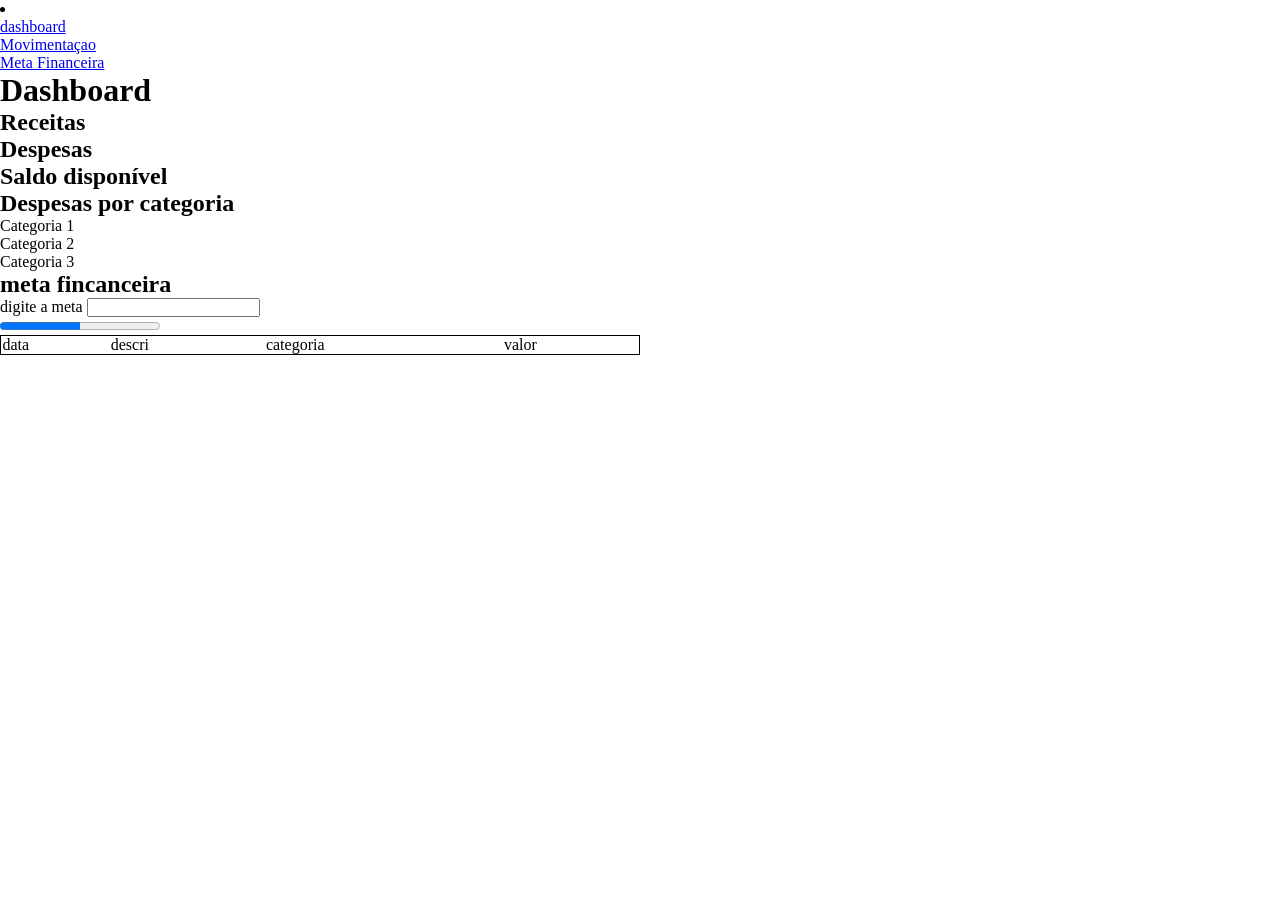
==== index.html @ 504036e8 "Co-authored-by: Ian Santos  <betaot@users.noreply.github.com>aa" ====
<!DOCTYPE html>
<html lang="pt-BR">
<head>
    <meta charset="UTF-8">
    <meta name="viewport" content="width=device-width, initial-scale=1.0">
    <link rel="stylesheet" href="style.css">
    <title>Dashbord financeiro</title>
</head>
<body>
    <header>
        <nav>
            <li class="nav-bar">
                <ul><a href="index.html">dashboard</a></ul>
                <ul><a href="pages/movimentacao.html">Movimentaçao</a></ul>
                <ul><a href="pages/meta.html">Meta Financeira</a></ul>
            </li>
        </nav>
    </header>

    <main>
        <h1>Dashboard</h1>
        <section>
            <h2>Receitas</h2>
            <p id="ganhos"></p>
            <h2>Despesas</h2>
            <p id="perdas"></p>
            <h2>Saldo disponível</h2>
        </section>

        <section class="grafico-dashboard">
            <article class="card-grafico">
                <h2>Despesas por categoria</h2>
                <div class="grafico-placeholder" role="img" aria-label="Gráfico de despesas por categoria"></div>
                <ul class="legenda-grafico">
                    <li>Categoria 1</li>
                    <li>Categoria 2</li>
                    <li>Categoria 3</li>
                </ul>
            </article>

        </section>

        <section>
        <h2>meta fincanceira</h2>
        <label id="meta">digite a meta</label>
        <input type="text" id="meta" name="meta">
        <p id="falta"></p>
        <progress value="50" max="100"><p id="porcentagem"></p></progress>
        </section>
        <table>
            <thead>
                <th>
                    <td>data</td>
                    <td>descri</td>
                    <td>categoria</td>
                    <td>valor</td>
                </th>
            </thead>
        </table>
    </main>
    <footer>

    </footer>
    <script href="script.js"></script>
</body>
</html>
---- style.css ----
* {
  margin: 0;
  padding: 0;

}
table {
  width: 50%;
  border:1px solid black;
  border-collapse:collapse;
}

main
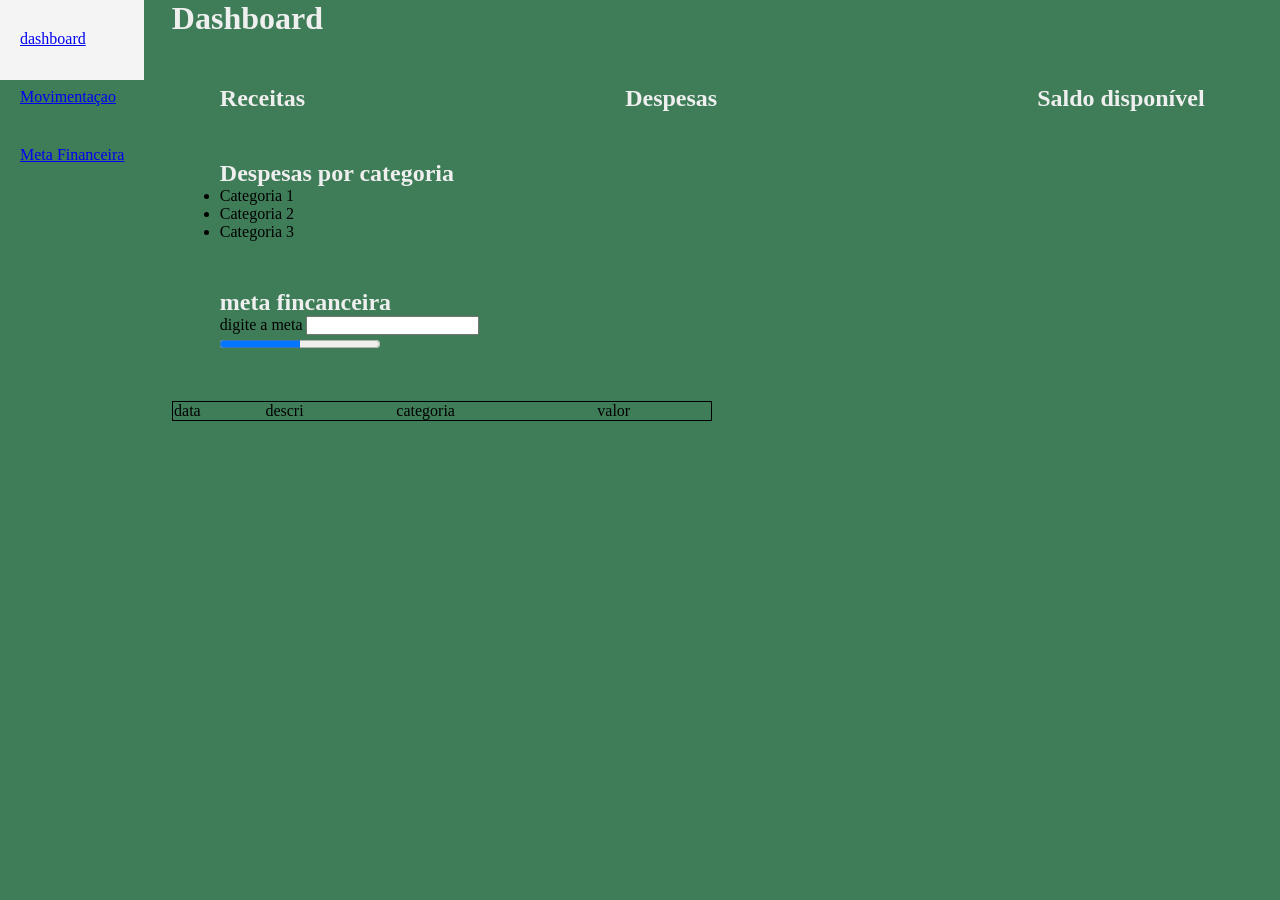
==== commit 49ee025c: "termino do html junto com css inicial" ====
--- a/index.html
+++ b/index.html
@@ -19,7 +19,7 @@
 
     <main>
         <h1>Dashboard</h1>
-        <section>
+        <section class="financeiro">
             <h2>Receitas</h2>
             <p id="ganhos"></p>
             <h2>Despesas</h2>
--- a/style.css
+++ b/style.css
@@ -1,7 +1,26 @@
 * {
   margin: 0;
   padding: 0;
-
+}
+header {
+  height: 80px;
+  background-color: #f4f4f4;
+}
+section{
+  margin:3rem
+}
+.nav-bar {
+  display: flex;
+  flex-direction: column;
+  align-items: flex-start;
+  gap: 40px;
+  max-width: 1200px;
+  margin: 0 auto;
+  padding: 30px 20px;
+}
+.financeiro{
+  display:flex;
+  gap:10rem;
 }
 table {
   width: 50%;
@@ -9,4 +28,12 @@
   border-collapse:collapse;
 }
 
-main+body {
+  background-color: #3F7D58;
+  display: flex;
+  justify-content: space-between;
+}
+
+h1, h2 {
+  color: #EFEFEF;
+}
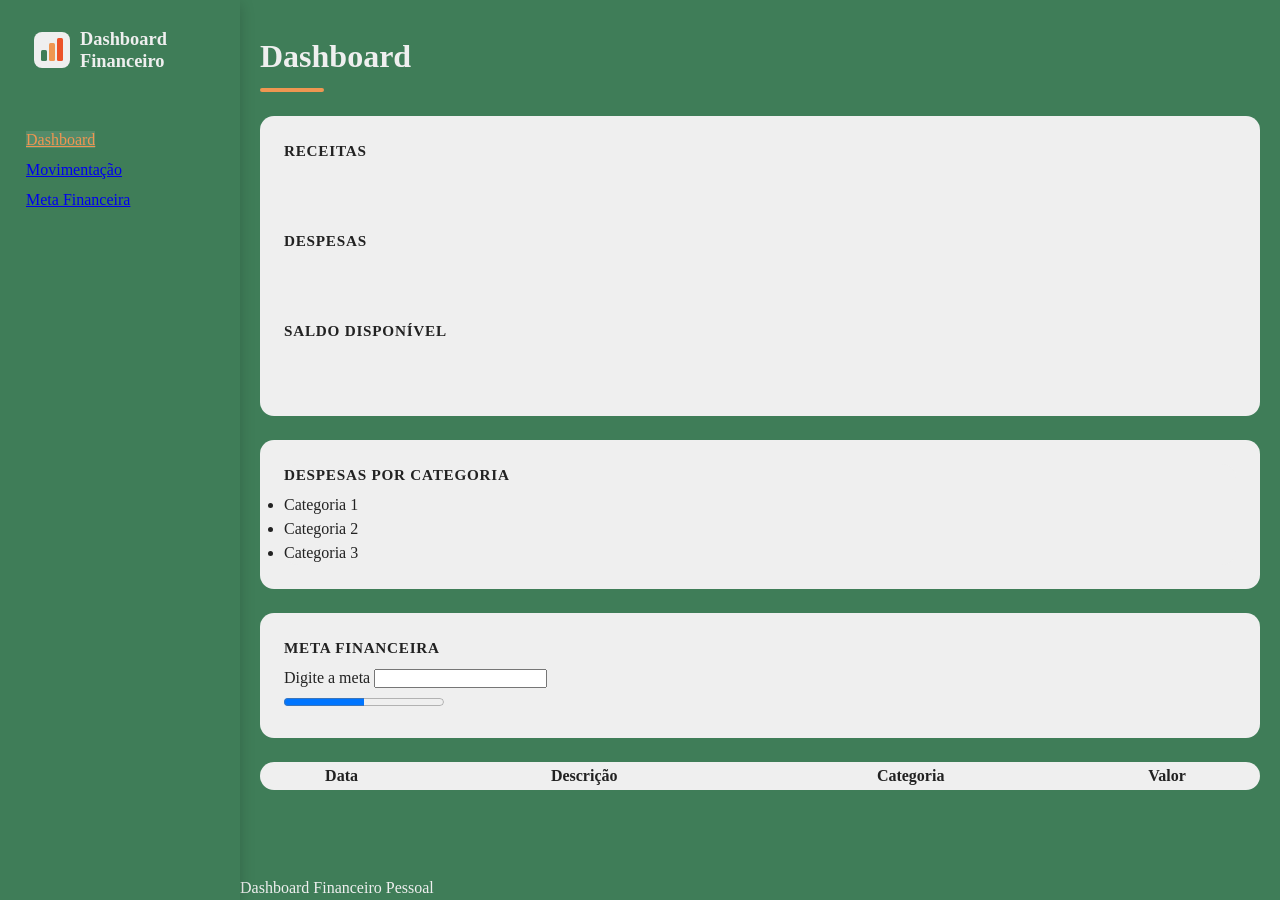
==== commit 826876c4: "CSS Inicial" ====
--- a/index.html
+++ b/index.html
@@ -4,27 +4,40 @@
     <meta charset="UTF-8">
     <meta name="viewport" content="width=device-width, initial-scale=1.0">
     <link rel="stylesheet" href="style.css">
-    <title>Dashbord financeiro</title>
+    <title>Dashboard financeiro</title>
 </head>
 <body>
-    <header>
+    <aside class="sidebar">
+        <a href="index.html" class="logo">
+            <svg viewBox="0 0 36 36" aria-hidden="true">
+                <rect width="36" height="36" rx="8" fill="#EFEFEF"/>
+                <rect x="7" y="18" width="6" height="11" rx="1.5" fill="#3F7D58"/>
+                <rect x="15" y="11" width="6" height="18" rx="1.5" fill="#EF9651"/>
+                <rect x="23" y="6" width="6" height="23" rx="1.5" fill="#EC5228"/>
+            </svg>
+            <span>Dashboard<br>Financeiro</span>
+        </a>
+
         <nav>
-            <li class="nav-bar">
-                <ul><a href="index.html">dashboard</a></ul>
-                <ul><a href="pages/movimentacao.html">Movimentaçao</a></ul>
-                <ul><a href="pages/meta.html">Meta Financeira</a></ul>
-            </li>
+            <ul class="nav-bar">
+                <li><a href="index.html" class="ativo">Dashboard</a></li>
+                <li><a href="pages/movimentacao.html">Movimentação</a></li>
+                <li><a href="pages/meta.html">Meta Financeira</a></li>
+            </ul>
         </nav>
-    </header>
+    </aside>
 
+    <div class="conteudo">
     <main>
         <h1>Dashboard</h1>
+
         <section class="financeiro">
             <h2>Receitas</h2>
             <p id="ganhos"></p>
             <h2>Despesas</h2>
             <p id="perdas"></p>
             <h2>Saldo disponível</h2>
+            <p id="saldo"></p>
         </section>
 
         <section class="grafico-dashboard">
@@ -37,30 +50,35 @@
                     <li>Categoria 3</li>
                 </ul>
             </article>
-
         </section>
 
         <section>
-        <h2>meta fincanceira</h2>
-        <label id="meta">digite a meta</label>
-        <input type="text" id="meta" name="meta">
-        <p id="falta"></p>
-        <progress value="50" max="100"><p id="porcentagem"></p></progress>
+            <h2>Meta financeira</h2>
+            <label for="meta">Digite a meta</label>
+            <input type="text" id="meta" name="meta">
+            <p id="falta"></p>
+            <progress value="50" max="100"></progress>
+            <p id="porcentagem"></p>
         </section>
+
         <table>
             <thead>
-                <th>
-                    <td>data</td>
-                    <td>descri</td>
-                    <td>categoria</td>
-                    <td>valor</td>
-                </th>
+                <tr>
+                    <th>Data</th>
+                    <th>Descrição</th>
+                    <th>Categoria</th>
+                    <th>Valor</th>
+                </tr>
             </thead>
+            <tbody id="lista-movimentacoes"></tbody>
         </table>
     </main>
+
     <footer>
+        <p>Dashboard Financeiro Pessoal</p>
+    </footer>
+    </div>
 
-    </footer>
-    <script href="script.js"></script>
+    <script src="script.js"></script>
 </body>
-</html>
+</html>
--- a/style.css
+++ b/style.css
@@ -1,39 +1,139 @@
 * {
   margin: 0;
   padding: 0;
+  box-sizing: border-box;
 }
-header {
-  height: 80px;
-  background-color: #f4f4f4;
+
+body {
+  margin: 0;
+  min-height: 100vh;
+  display: flex;
+  flex-direction: row;
+  background: #3F7D58;
+  color: #EFEFEF;
+  line-height: 1.5; /* espaçamento das linhas */
 }
-section{
-  margin:3rem
+
+.sidebar {
+  width: 240px;
+  flex-shrink: 0;
+  position: sticky;
+  top: 0;
+  display: flex;
+  flex-direction: column;
+  padding: 28px 26px;
+  box-shadow: 0 4px 14px rgba(0, 0, 0, 0.18);
 }
+
+.logo {
+  display: flex;
+  align-items: center;
+  gap: 10px;
+  padding: 0 8px;
+  color: #EFEFEF;
+  font-weight: 700;
+  font-size: 1.15rem;
+  line-height: 1.2;
+  text-decoration: none;
+}
+
+.logo svg {
+  width: 36px;
+  height: 36px;
+  flex-shrink: 0;
+}
+
+.sidebar nav {
+  margin-top: 56px;
+}
+
 .nav-bar {
   display: flex;
   flex-direction: column;
-  align-items: flex-start;
-  gap: 40px;
-  max-width: 1200px;
-  margin: 0 auto;
-  padding: 30px 20px;
-}
-.financeiro{
-  display:flex;
-  gap:10rem;
-}
-table {
-  width: 50%;
-  border:1px solid black;
-  border-collapse:collapse;
+  gap: 6px;
+  list-style: none;
 }
 
-body {
-  background-color: #3F7D58;
-  display: flex;
-  justify-content: space-between;
+.nav-bar a:hover, .nav-bar a:focus-visible {
+  background: rgba(239, 239, 239, 0.12);
+  color: #EF9651;
+  outline: none;
 }
 
-h1, h2 {
+.nav-bar a.ativo {
+  background: rgba(239, 239, 239, 0.12);
+  border-left-color: #EF9651;
+  color: #EF9651;
+}
+
+.conteudo {
+  flex: 1;
+  min-width: 0;
+  display: flex;
+  flex-direction: column;
+}
+
+main {
+  flex: 1;
+  width: 100%;
+  max-width: 1100px;
+  margin: 0 auto;
+  padding: 32px 20px 48px;
+  display: flex;
+  flex-direction: column;
+  gap: 24px;
+}
+
+main > h1 {
+  font-size: 2rem;
   color: #EFEFEF;
+}
+
+main > h1::after {
+  content: "";
+  display: block;
+  width: 64px;
+  height: 4px;
+  margin-top: 8px;
+  border-radius: 2px;
+  background: #EF9651;
+}
+
+main > section, .card-grafico, table {
+  background: #EFEFEF;
+  color: #222222;
+  border-radius: 14px;
+  box-shadow: rgba(239, 239, 239, 0.12);
+}
+
+main > section {
+  padding: 24px;
+}
+
+main h2 {
+  margin: 0 0 6px;
+  font-size: 0.95rem;
+  font-weight: 600;
+  text-transform: uppercase;
+  letter-spacing: 0.05em;
+  color: #222222;
+}
+
+.financeiro p {
+  margin: 0 0 18px;
+  font-size: 1.8rem;
+  font-weight: 700;
+  min-height: 1.5em;
+}
+
+.financeiro p:last-child {
+  margin-bottom: 0;
+}
+
+#ganhos {
+  color: #3F7D58;
+}
+
+#perdas {
+  color: #EC5228;
 }
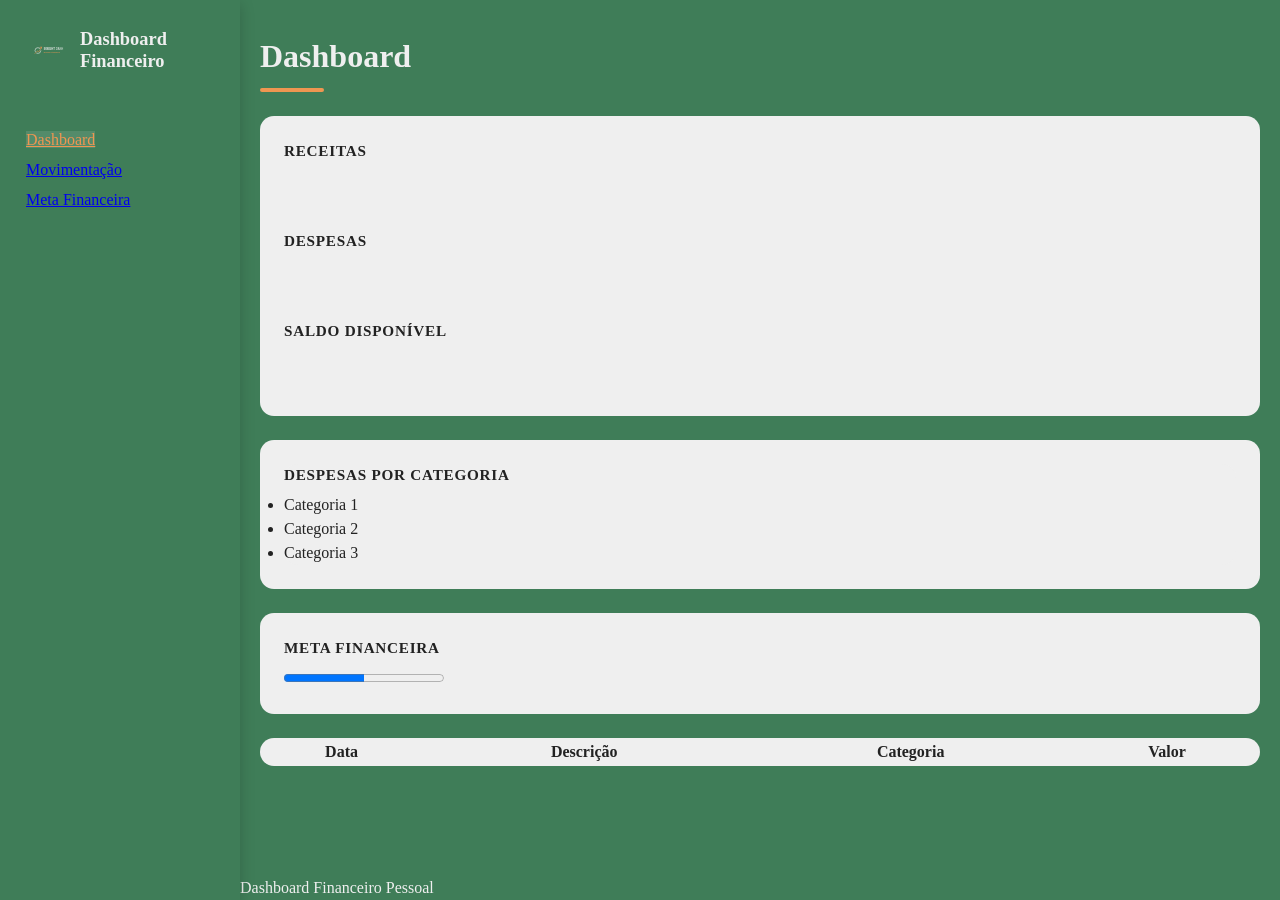
==== commit 8f5b4095: "Atualização páginas html" ====
--- a/index.html
+++ b/index.html
@@ -3,18 +3,14 @@
 <head>
     <meta charset="UTF-8">
     <meta name="viewport" content="width=device-width, initial-scale=1.0">
+    <link rel="icon" href="logo.svg" type="image/svg+xml">
     <link rel="stylesheet" href="style.css">
     <title>Dashboard financeiro</title>
 </head>
 <body>
     <aside class="sidebar">
         <a href="index.html" class="logo">
-            <svg viewBox="0 0 36 36" aria-hidden="true">
-                <rect width="36" height="36" rx="8" fill="#EFEFEF"/>
-                <rect x="7" y="18" width="6" height="11" rx="1.5" fill="#3F7D58"/>
-                <rect x="15" y="11" width="6" height="18" rx="1.5" fill="#EF9651"/>
-                <rect x="23" y="6" width="6" height="23" rx="1.5" fill="#EC5228"/>
-            </svg>
+            <img src="images/logo.svg" alt="" width="40" height="40">
             <span>Dashboard<br>Financeiro</span>
         </a>
 
@@ -28,55 +24,53 @@
     </aside>
 
     <div class="conteudo">
-    <main>
-        <h1>Dashboard</h1>
+        <main>
+            <h1>Dashboard</h1>
 
-        <section class="financeiro">
-            <h2>Receitas</h2>
-            <p id="ganhos"></p>
-            <h2>Despesas</h2>
-            <p id="perdas"></p>
-            <h2>Saldo disponível</h2>
-            <p id="saldo"></p>
-        </section>
+            <section class="financeiro">
+                <h2>Receitas</h2>
+                <p id="ganhos"></p>
+                <h2>Despesas</h2>
+                <p id="perdas"></p>
+                <h2>Saldo disponível</h2>
+                <p id="saldo"></p>
+            </section>
 
-        <section class="grafico-dashboard">
-            <article class="card-grafico">
-                <h2>Despesas por categoria</h2>
-                <div class="grafico-placeholder" role="img" aria-label="Gráfico de despesas por categoria"></div>
-                <ul class="legenda-grafico">
-                    <li>Categoria 1</li>
-                    <li>Categoria 2</li>
-                    <li>Categoria 3</li>
-                </ul>
-            </article>
-        </section>
+            <section class="grafico-dashboard">
+                <article class="card-grafico">
+                    <h2>Despesas por categoria</h2>
+                    <div class="grafico-placeholder" role="img" aria-label="Gráfico de despesas por categoria"></div>
+                    <ul class="legenda-grafico">
+                        <li>Categoria 1</li>
+                        <li>Categoria 2</li>
+                        <li>Categoria 3</li>
+                    </ul>
+                </article>
+            </section>
 
-        <section>
-            <h2>Meta financeira</h2>
-            <label for="meta">Digite a meta</label>
-            <input type="text" id="meta" name="meta">
-            <p id="falta"></p>
-            <progress value="50" max="100"></progress>
-            <p id="porcentagem"></p>
-        </section>
+            <section>
+                <h2>Meta financeira</h2>
+                <p id="falta"></p>
+                <progress value="50" max="100"></progress>
+                <p id="porcentagem"></p>
+            </section>
 
-        <table>
-            <thead>
-                <tr>
-                    <th>Data</th>
-                    <th>Descrição</th>
-                    <th>Categoria</th>
-                    <th>Valor</th>
-                </tr>
-            </thead>
-            <tbody id="lista-movimentacoes"></tbody>
-        </table>
-    </main>
+            <table>
+                <thead>
+                    <tr>
+                        <th>Data</th>
+                        <th>Descrição</th>
+                        <th>Categoria</th>
+                        <th>Valor</th>
+                    </tr>
+                </thead>
+                <tbody id="lista-movimentacoes"></tbody>
+            </table>
+        </main>
 
-    <footer>
-        <p>Dashboard Financeiro Pessoal</p>
-    </footer>
+        <footer>
+            <p>Dashboard Financeiro Pessoal</p>
+        </footer>
     </div>
 
     <script src="script.js"></script>
--- a/style.css
+++ b/style.css
@@ -37,7 +37,7 @@
   text-decoration: none;
 }
 
-.logo svg {
+.logo img {
   width: 36px;
   height: 36px;
   flex-shrink: 0;
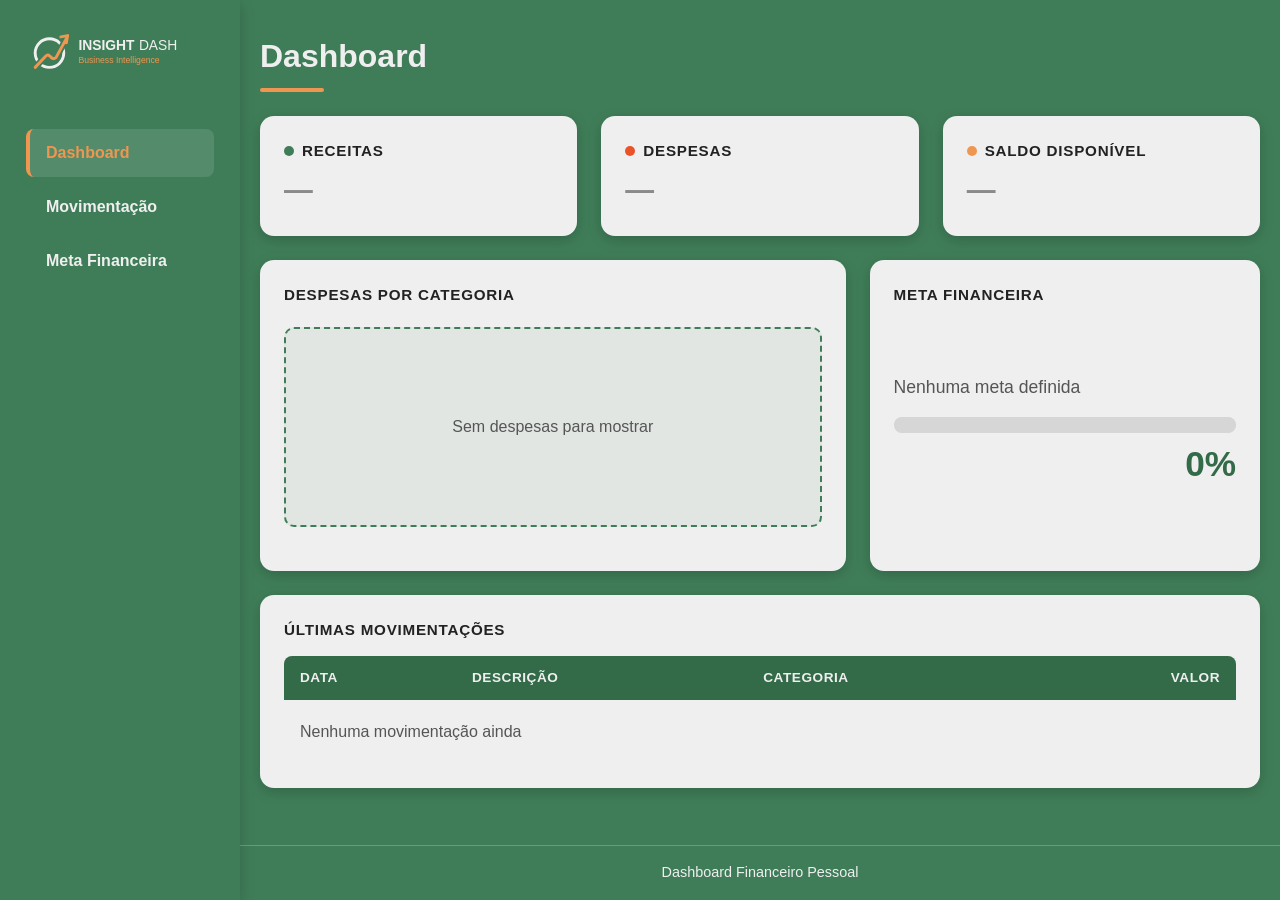
==== commit 3a9dfabb: "Atualizado todos os HTMl juntamento com o CSS semi-finalizado" ====
--- a/index.html
+++ b/index.html
@@ -3,15 +3,14 @@
 <head>
     <meta charset="UTF-8">
     <meta name="viewport" content="width=device-width, initial-scale=1.0">
-    <link rel="icon" href="logo.svg" type="image/svg+xml">
+    <link rel="icon" href="images/logo-icon.svg" type="image/logo-icon">
     <link rel="stylesheet" href="style.css">
     <title>Dashboard financeiro</title>
 </head>
 <body>
     <aside class="sidebar">
         <a href="index.html" class="logo">
-            <img src="images/logo.svg" alt="" width="40" height="40">
-            <span>Dashboard<br>Financeiro</span>
+            <img src="images/logo.svg" alt="Insight Dash - Business Intelligence" width="208" height="52">
         </a>
 
         <nav>
@@ -27,45 +26,52 @@
         <main>
             <h1>Dashboard</h1>
 
-            <section class="financeiro">
-                <h2>Receitas</h2>
-                <p id="ganhos"></p>
-                <h2>Despesas</h2>
-                <p id="perdas"></p>
-                <h2>Saldo disponível</h2>
-                <p id="saldo"></p>
+            <div class="resumo">
+                <article class="card-resumo receita">
+                    <h2>Receitas</h2>
+                    <p id="ganhos"></p>
+                </article>
+                <article class="card-resumo despesa">
+                    <h2>Despesas</h2>
+                    <p id="perdas"></p>
+                </article>
+                <article class="card-resumo saldo">
+                    <h2>Saldo disponível</h2>
+                    <p id="saldo"></p>
+                </article>
+            </div>
+
+            <div class="painel">
+                <section class="card-grafico">
+                    <h2>Despesas por categoria</h2>
+                    <div id="grafico" class="grafico" role="img" aria-label="Gráfico de despesas por categoria"></div>
+                    <ul id="legenda-grafico" class="legenda-grafico"></ul>
+                </section>
+
+                <section class="card-meta">
+                    <h2>Meta financeira</h2>
+                    <p id="falta"></p>
+                    <progress id="progresso" value="0" max="100"></progress>
+                    <p id="porcentagem"></p>
+                </section>
+            </div>
+
+            <section class="card-tabela">
+                <h2>Últimas movimentações</h2>
+                <div class="tabela-rolagem">
+                    <table>
+                        <thead>
+                            <tr>
+                                <th>Data</th>
+                                <th>Descrição</th>
+                                <th>Categoria</th>
+                                <th class="col-valor">Valor</th>
+                            </tr>
+                        </thead>
+                        <tbody id="lista-movimentacoes"></tbody>
+                    </table>
+                </div>
             </section>
-
-            <section class="grafico-dashboard">
-                <article class="card-grafico">
-                    <h2>Despesas por categoria</h2>
-                    <div class="grafico-placeholder" role="img" aria-label="Gráfico de despesas por categoria"></div>
-                    <ul class="legenda-grafico">
-                        <li>Categoria 1</li>
-                        <li>Categoria 2</li>
-                        <li>Categoria 3</li>
-                    </ul>
-                </article>
-            </section>
-
-            <section>
-                <h2>Meta financeira</h2>
-                <p id="falta"></p>
-                <progress value="50" max="100"></progress>
-                <p id="porcentagem"></p>
-            </section>
-
-            <table>
-                <thead>
-                    <tr>
-                        <th>Data</th>
-                        <th>Descrição</th>
-                        <th>Categoria</th>
-                        <th>Valor</th>
-                    </tr>
-                </thead>
-                <tbody id="lista-movimentacoes"></tbody>
-            </table>
         </main>
 
         <footer>
--- a/style.css
+++ b/style.css
@@ -11,14 +11,19 @@
   flex-direction: row;
   background: #3F7D58;
   color: #EFEFEF;
+  font-family: "Segoe UI", Roboto, Arial, sans-serif;
   line-height: 1.5; /* espaçamento das linhas */
 }
 
+/* ---------- Barra lateral ---------- */
 .sidebar {
   width: 240px;
   flex-shrink: 0;
   position: sticky;
   top: 0;
+  align-self: flex-start;
+  height: 100vh;
+  overflow-y: auto;
   display: flex;
   flex-direction: column;
   padding: 28px 26px;
@@ -26,21 +31,15 @@
 }
 
 .logo {
-  display: flex;
-  align-items: center;
-  gap: 10px;
-  padding: 0 8px;
-  color: #EFEFEF;
-  font-weight: 700;
-  font-size: 1.15rem;
-  line-height: 1.2;
-  text-decoration: none;
+  display: block;
+  padding: 0 4px;
 }
 
 .logo img {
-  width: 36px;
-  height: 36px;
-  flex-shrink: 0;
+  display: block;
+  width: 100%;
+  max-width: 200px;
+  height: auto;
 }
 
 .sidebar nav {
@@ -52,6 +51,17 @@
   flex-direction: column;
   gap: 6px;
   list-style: none;
+}
+
+.nav-bar a {
+  display: block;
+  padding: 12px 16px;
+  color: #EFEFEF;
+  text-decoration: none;
+  font-weight: 600;
+  border-left: 4px solid transparent;
+  border-radius: 8px;
+  transition: background 0.2s, color 0.2s;
 }
 
 .nav-bar a:hover, .nav-bar a:focus-visible {
@@ -66,6 +76,7 @@
   color: #EF9651;
 }
 
+/* ---------- Conteúdo ---------- */
 .conteudo {
   flex: 1;
   min-width: 0;
@@ -99,14 +110,15 @@
   background: #EF9651;
 }
 
-main > section, .card-grafico, table {
+/* ---------- Cards ---------- */
+main > section, .card-resumo, .card-grafico, .card-meta, .duplo > aside, table {
   background: #EFEFEF;
   color: #222222;
   border-radius: 14px;
-  box-shadow: rgba(239, 239, 239, 0.12);
-}
-
-main > section {
+  box-shadow: 0 4px 14px rgba(0, 0, 0, 0.18);
+}
+
+main > section, .card-resumo, .card-grafico, .card-meta, .duplo > aside {
   padding: 24px;
 }
 
@@ -119,21 +131,505 @@
   color: #222222;
 }
 
-.financeiro p {
-  margin: 0 0 18px;
-  font-size: 1.8rem;
+/* ---------- Resumo: receitas / despesas / saldo ---------- */
+.resumo {
+  display: grid;
+  grid-template-columns: repeat(3, 1fr);
+  gap: 24px;
+}
+
+/* bolinha colorida antes do título de cada card */
+.card-resumo h2::before {
+  content: "";
+  display: inline-block;
+  width: 10px;
+  height: 10px;
+  margin-right: 8px;
+  border-radius: 50%;
+  background: #3F7D58;
+}
+
+.card-resumo.despesa h2::before {
+  background: #EC5228;
+}
+
+.card-resumo.saldo h2::before {
+  background: #EF9651;
+}
+
+.card-resumo p {
+  font-size: clamp(1.4rem, 1rem + 1vw, 1.8rem);
+  font-weight: 700;
+  min-height: 1.5em; 
+  overflow-wrap: anywhere;
+}
+
+
+.card-resumo p:empty::before {
+  content: "—";
+  color: #8a8a8a;
+}
+
+#ganhos {
+  color: #3F7D58;
+}
+
+#perdas {
+  color: #EC5228;
+}
+
+#saldo.positivo {
+  color: #3F7D58;
+}
+
+#saldo.negativo {
+  color: #EC5228;
+}
+
+/* ---------- Gráfico + meta lado a lado ---------- */
+.painel {
+  display: grid;
+  grid-template-columns: 3fr 2fr;
+  gap: 24px;
+}
+
+.painel > section {
+  min-width: 0;
+}
+
+/* ---------- Gráfico de despesas por categoria ---------- */
+.grafico {
+  display: flex;
+  justify-content: center;
+  margin: 20px 0;
+}
+
+.rosca {
+  position: relative;
+  width: 200px;
+  height: 200px;
+  border-radius: 50%;
+  background: #d6d6d6;
+}
+
+/* furo no meio da rosca */
+.rosca::after {
+  content: "";
+  position: absolute;
+  inset: 24%;
+  border-radius: 50%;
+  background: #EFEFEF;
+}
+
+/* sem dados ainda */
+.grafico:empty {
+  align-items: center;
+  min-height: 200px;
+  border: 2px dashed #3F7D58;
+  border-radius: 10px;
+  background: rgba(63, 125, 88, 0.08);
+  color: #555555;
+}
+
+.grafico:empty::before {
+  content: "Sem despesas para mostrar";
+}
+
+.legenda-grafico {
+  display: flex;
+  flex-wrap: wrap;
+  justify-content: center;
+  gap: 8px 20px;
+  list-style: none;
+  font-size: 0.9rem;
+}
+
+.legenda-grafico li {
+  display: flex;
+  align-items: center;
+  gap: 8px;
+}
+
+.legenda-grafico li::before {
+  content: "";
+  flex-shrink: 0;
+  width: 12px;
+  height: 12px;
+  border-radius: 50%;
+  background: var(--cor, #3F7D58);
+}
+
+.legenda-grafico li:nth-child(6n+1) { --cor: #3F7D58; }
+.legenda-grafico li:nth-child(6n+2) { --cor: #EF9651; }
+.legenda-grafico li:nth-child(6n+3) { --cor: #EC5228; }
+.legenda-grafico li:nth-child(6n+4) { --cor: #25503A; }
+.legenda-grafico li:nth-child(6n+5) { --cor: #7FB08F; }
+.legenda-grafico li:nth-child(6n+6) { --cor: #F5C08F; }
+
+/* ---------- Meta financeira ---------- */
+.card-meta {
+  display: flex;
+  flex-direction: column;
+}
+
+.card-meta #falta {
+  margin: auto 0 16px;
+  font-size: 1.1rem;
+  font-weight: 600;
+}
+
+.card-meta #falta:empty::before {
+  content: "Nenhuma meta definida";
+  font-weight: 400;
+  color: #555555;
+}
+
+.card-meta #porcentagem, .meta #porcentagem {
+  margin: 10px 0 auto;
+  font-size: 2.2rem;
+  line-height: 1.2;
+  font-weight: 700;
+  text-align: right;
+  color: #336B49;
+}
+
+.card-meta #porcentagem:empty::before, .meta #porcentagem:empty::before {
+  content: "0%";
+}
+
+progress {
+  display: block;
+  width: 100%;
+  height: 16px;
+  border: none;
+  border-radius: 8px;
+  overflow: hidden;
+  -webkit-appearance: none;
+  appearance: none;
+  background: #d6d6d6;
+}
+
+progress::-webkit-progress-bar {
+  background: #d6d6d6;
+  border-radius: 8px;
+}
+
+progress::-webkit-progress-value {
+  background: #EF9651;
+  border-radius: 8px;
+  transition: width 0.4s;
+}
+
+progress::-moz-progress-bar {
+  background: #EF9651;
+  border-radius: 8px;
+}
+
+progress.completa::-webkit-progress-value {
+  background: #3F7D58;
+}
+
+progress.completa::-moz-progress-bar {
+  background: #3F7D58;
+}
+
+/* ---------- Tabela de movimentações ---------- */
+.card-tabela h2 {
+  margin-bottom: 14px;
+}
+
+.tabela-rolagem {
+  overflow-x: auto;
+  border-radius: 8px;
+}
+
+.card-tabela table {
+  background: none;
+  box-shadow: none;
+  border-radius: 0;
+}
+
+table {
+  width: 100%;
+  border-collapse: collapse;
+}
+
+thead {
+  background: #336B49;
+  color: #EFEFEF;
+}
+
+th, td {
+  padding: 12px 16px;
+  text-align: left;
+}
+
+th {
+  font-size: 0.85rem;
+  text-transform: uppercase;
+  letter-spacing: 0.04em;
+  white-space: nowrap;
+}
+
+tbody tr:nth-child(even) {
+  background: rgba(63, 125, 88, 0.08);
+}
+
+tbody tr:hover {
+  background: rgba(239, 150, 81, 0.2);
+}
+
+.col-valor {
+  text-align: right;
+  white-space: nowrap;
+  font-weight: 600;
+}
+
+td.receita {
+  color: #2F6B47;
+}
+
+td.despesa {
+  color: #C13F1B;
+}
+
+.tabela-rolagem:has(tbody:empty)::after {
+  content: "Nenhuma movimentação ainda";
+  display: block;
+  padding: 20px 16px;
+  color: #555555;
+}
+
+/* ---------- Página Meta financeira ---------- */
+main > h2 {
+  margin: -8px 0 -12px;
+  font-size: 1.3rem;
+  text-transform: none;
+  letter-spacing: 0;
+  color: #EFEFEF;
+}
+
+main > p {
+  color: #EFEFEF;
+}
+
+/* três blocos: valor guardado, valor-alvo, falta guardar */
+.valores {
+  display: grid;
+  grid-template-columns: repeat(auto-fit, minmax(180px, 1fr));
+  gap: 16px;
+  margin: 20px 0 24px;
+}
+
+.valores > div {
+  padding: 16px;
+  border-radius: 10px;
+  background: rgba(63, 125, 88, 0.08);
+}
+
+.valores p:first-child {
+  font-size: 0.9rem;
+  color: #555555;
+}
+
+.valor {
+  font-size: 1.6rem;
   font-weight: 700;
   min-height: 1.5em;
-}
-
-.financeiro p:last-child {
-  margin-bottom: 0;
-}
-
-#ganhos {
+  overflow-wrap: anywhere;
+}
+
+.valor:empty::before {
+  content: "—";
+  color: #8a8a8a;
+}
+
+#guardado {
   color: #3F7D58;
 }
 
-#perdas {
-  color: #EC5228;
+/* botões */
+.acoes {
+  display: flex;
+  flex-wrap: wrap;
+  gap: 12px;
+  margin-top: 24px;
+}
+
+button {
+  padding: 10px 20px;
+  border: 2px solid transparent;
+  border-radius: 8px;
+  font: inherit;
+  font-weight: 600;
+  cursor: pointer;
+  transition: background 0.2s, color 0.2s, border-color 0.2s;
+}
+
+button:focus-visible {
+  outline: 3px solid #EF9651;
+  outline-offset: 2px;
+}
+
+.btn-primario {
+  background: #336B49;
+  color: #FFFFFF;
+}
+
+.btn-primario:hover {
+  background: #EF9651;
+  color: #222222;
+}
+
+.btn-secundario {
+  background: transparent;
+  border-color: #336B49;
+  color: #336B49;
+}
+
+.btn-secundario:hover {
+  background: #336B49;
+  color: #FFFFFF;
+}
+
+.btn-perigo {
+  background: transparent;
+  border-color: #C13F1B;
+  color: #C13F1B;
+}
+
+.btn-perigo:hover {
+  background: #C13F1B;
+  color: #FFFFFF;
+}
+
+/* histórico de depósitos + planejamento lado a lado */
+.duplo {
+  display: grid;
+  grid-template-columns: 1fr 1fr;
+  gap: 24px;
+}
+
+.duplo > aside {
+  min-width: 0;
+}
+
+.duplo h2 {
+  margin-bottom: 12px;
+}
+
+.lista {
+  list-style: none;
+}
+
+.lista li {
+  display: flex;
+  justify-content: space-between;
+  gap: 12px;
+  padding: 10px 0;
+  border-bottom: 1px solid #d6d6d6;
+}
+
+.lista li:last-child {
+  border-bottom: none;
+}
+
+.lista:empty::before {
+  content: "Nenhum depósito ainda";
+  color: #555555;
+}
+
+#planejamento:empty::before {
+  content: "Defina uma meta para ver o seu planejamento";
+  color: #555555;
+}
+
+/* ---------- Rodapé ---------- */
+footer {
+  padding: 16px 20px;
+  text-align: center;
+  font-size: 0.9rem;
+  border-top: 1px solid rgba(239, 239, 239, 0.25);
+}
+
+/* ---------- Responsivo ---------- */
+@media (max-width: 1100px) {
+  .resumo {
+    grid-template-columns: repeat(2, 1fr);
+  }
+
+  .card-resumo.saldo {
+    grid-column: 1 / -1;
+  }
+}
+
+@media (max-width: 1000px) {
+  .painel, .duplo {
+    grid-template-columns: 1fr;
+  }
+}
+
+@media (max-width: 768px) {
+  body {
+    flex-direction: column;
+  }
+
+  .sidebar {
+    width: 100%;
+    height: auto;
+    position: static;
+    align-self: auto;
+    flex-direction: row;
+    flex-wrap: wrap;
+    align-items: center;
+    gap: 12px 24px;
+    padding: 16px 20px;
+  }
+
+  .logo img {
+    max-width: 160px;
+  }
+
+  .sidebar nav {
+    margin-top: 0;
+  }
+
+  .nav-bar {
+    flex-direction: row;
+    flex-wrap: wrap;
+    gap: 4px;
+  }
+
+  .nav-bar a {
+    padding: 8px 10px;
+    font-size: 0.9rem;
+    border-left: none;
+  }
+}
+
+@media (max-width: 600px) {
+  main {
+    padding: 24px 16px 40px;
+  }
+
+  main > h1 {
+    font-size: 1.6rem;
+  }
+
+  .resumo {
+    grid-template-columns: 1fr;
+  }
+
+  main > section, .card-resumo, .card-grafico, .card-meta, .duplo > aside {
+    padding: 18px;
+  }
+
+  th, td {
+    padding: 10px 6px;
+    font-size: 0.8rem;
+  }
+
+  td:first-child {
+    white-space: nowrap;
+  }
 }
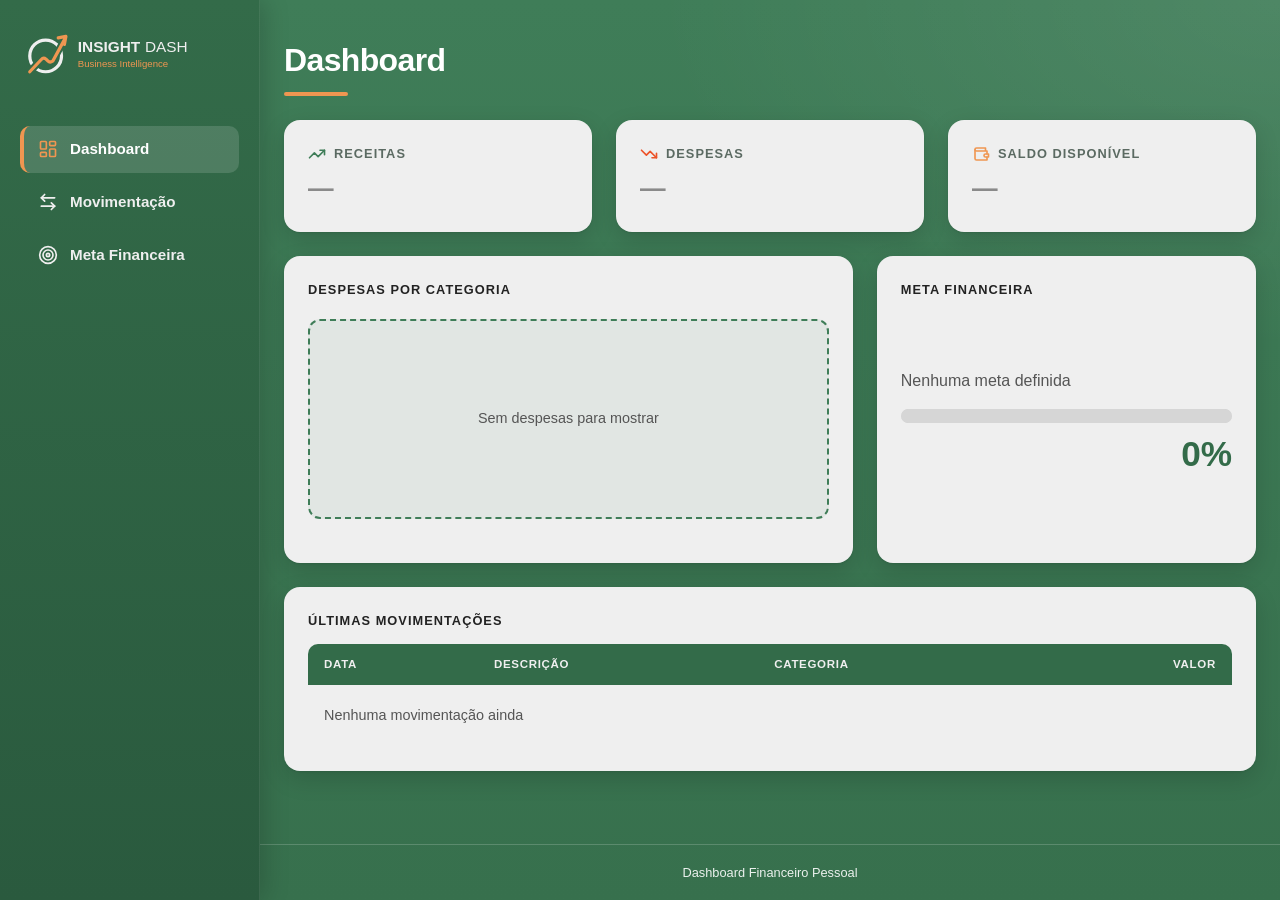
==== commit 8208c26a: "feat botao nova meta junto a  seu dialog e o dialog incompleto dos outros botoes" ====
--- a/index.html
+++ b/index.html
@@ -25,7 +25,7 @@
     <div class="conteudo">
         <main>
             <h1>Dashboard</h1>
-
+            
             <div class="resumo">
                 <article class="card-resumo receita">
                     <h2>Receitas</h2>
--- a/style.css
+++ b/style.css
@@ -1,3 +1,14 @@
+/* ícones do menu, dos cards e do botão (ficam na cor do texto onde são usados) */
+:root {
+  --ic-painel: url("data:image/svg+xml,<svg xmlns='http://www.w3.org/2000/svg' viewBox='0 0 24 24' fill='none' stroke='black' stroke-width='2' stroke-linecap='round' stroke-linejoin='round'><rect x='3' y='3' width='7' height='9' rx='1'/><rect x='14' y='3' width='7' height='5' rx='1'/><rect x='14' y='12' width='7' height='9' rx='1'/><rect x='3' y='16' width='7' height='5' rx='1'/></svg>");
+  --ic-troca: url("data:image/svg+xml,<svg xmlns='http://www.w3.org/2000/svg' viewBox='0 0 24 24' fill='none' stroke='black' stroke-width='2' stroke-linecap='round' stroke-linejoin='round'><path d='M8 3 4 7l4 4'/><path d='M4 7h16'/><path d='m16 21 4-4-4-4'/><path d='M20 17H4'/></svg>");
+  --ic-alvo: url("data:image/svg+xml,<svg xmlns='http://www.w3.org/2000/svg' viewBox='0 0 24 24' fill='none' stroke='black' stroke-width='2' stroke-linecap='round' stroke-linejoin='round'><circle cx='12' cy='12' r='10'/><circle cx='12' cy='12' r='6'/><circle cx='12' cy='12' r='2'/></svg>");
+  --ic-subida: url("data:image/svg+xml,<svg xmlns='http://www.w3.org/2000/svg' viewBox='0 0 24 24' fill='none' stroke='black' stroke-width='2.2' stroke-linecap='round' stroke-linejoin='round'><polyline points='22 7 13.5 15.5 8.5 10.5 2 17'/><polyline points='16 7 22 7 22 13'/></svg>");
+  --ic-descida: url("data:image/svg+xml,<svg xmlns='http://www.w3.org/2000/svg' viewBox='0 0 24 24' fill='none' stroke='black' stroke-width='2.2' stroke-linecap='round' stroke-linejoin='round'><polyline points='22 17 13.5 8.5 8.5 13.5 2 7'/><polyline points='16 17 22 17 22 11'/></svg>");
+  --ic-carteira: url("data:image/svg+xml,<svg xmlns='http://www.w3.org/2000/svg' viewBox='0 0 24 24' fill='none' stroke='black' stroke-width='2.2' stroke-linecap='round' stroke-linejoin='round'><path d='M20 12V8H6a2 2 0 0 1-2-2c0-1.1.9-2 2-2h12v4'/><path d='M4 6v12c0 1.1.9 2 2 2h14v-4'/><path d='M18 12a2 2 0 0 0-2 2c0 1.1.9 2 2 2h4v-4h-4z'/></svg>");
+  --ic-mais: url("data:image/svg+xml,<svg xmlns='http://www.w3.org/2000/svg' viewBox='0 0 24 24' fill='none' stroke='black' stroke-width='3' stroke-linecap='round'><path d='M12 5v14M5 12h14'/></svg>");
+}
+
 * {
   margin: 0;
   padding: 0;
@@ -9,25 +20,43 @@
   min-height: 100vh;
   display: flex;
   flex-direction: row;
-  background: #3F7D58;
+  background-color: #3F7D58;
+  /* brilho claro discreto no canto + verde que escurece um pouco para baixo */
+  background-image:
+    radial-gradient(900px 500px at 100% 0%, rgba(255, 255, 255, 0.08), transparent 70%),
+    linear-gradient(180deg, #3F7D58 0%, #37704D 100%);
+  background-repeat: no-repeat;
   color: #EFEFEF;
-  font-family: "Segoe UI", Roboto, Arial, sans-serif;
+  font-family: "Montserrat", "Segoe UI", Roboto, Arial, sans-serif;
   line-height: 1.5; /* espaçamento das linhas */
+  -webkit-font-smoothing: antialiased;
+}
+
+::selection {
+  background: #EF9651;
+  color: #222222;
+}
+
+a:focus-visible, button:focus-visible, select:focus-visible, input:focus-visible {
+  outline: 3px solid #EF9651;
+  outline-offset: 2px;
 }
 
 /* ---------- Barra lateral ---------- */
 .sidebar {
-  width: 240px;
+  width: 260px;
   flex-shrink: 0;
   position: sticky;
   top: 0;
-  align-self: flex-start;
+  align-self: flex-start; 
   height: 100vh;
   overflow-y: auto;
   display: flex;
   flex-direction: column;
-  padding: 28px 26px;
-  box-shadow: 0 4px 14px rgba(0, 0, 0, 0.18);
+  padding: 28px 20px;
+  background: linear-gradient(180deg, #336B49 0%, #2A5A3E 100%);
+  border-right: 1px solid rgba(255, 255, 255, 0.08);
+  box-shadow: 4px 0 24px rgba(0, 0, 0, 0.18);
 }
 
 .logo {
@@ -43,7 +72,7 @@
 }
 
 .sidebar nav {
-  margin-top: 56px;
+  margin-top: 48px;
 }
 
 .nav-bar {
@@ -54,26 +83,51 @@
 }
 
 .nav-bar a {
-  display: block;
-  padding: 12px 16px;
+  display: flex;
+  align-items: center;
+  gap: 12px;
+  padding: 12px 14px;
   color: #EFEFEF;
   text-decoration: none;
+  font-size: 0.95rem;
   font-weight: 600;
   border-left: 4px solid transparent;
-  border-radius: 8px;
-  transition: background 0.2s, color 0.2s;
-}
+  border-radius: 10px;
+  transition: background 0.2s, color 0.2s, border-color 0.2s;
+}
+
+/* ícone antes de cada item (muda com o link) */
+.nav-bar a::before, .card-resumo h2::before, .btn-destaque::before {
+  content: "";
+  flex-shrink: 0;
+  background: currentColor;
+  -webkit-mask: var(--icone) center / contain no-repeat;
+  mask: var(--icone) center / contain no-repeat;
+}
+
+.nav-bar a::before {
+  width: 20px;
+  height: 20px;
+  transition: background 0.2s;
+}
+
+.nav-bar a[href$="index.html"] { --icone: var(--ic-painel); }
+.nav-bar a[href$="movimentacao.html"] { --icone: var(--ic-troca); }
+.nav-bar a[href$="meta.html"] { --icone: var(--ic-alvo); }
 
 .nav-bar a:hover, .nav-bar a:focus-visible {
-  background: rgba(239, 239, 239, 0.12);
-  color: #EF9651;
-  outline: none;
+  background: rgba(255, 255, 255, 0.1);
+  color: #FFFFFF;
+}
+
+.nav-bar a:hover::before, .nav-bar a.ativo::before {
+  background: #EF9651;
 }
 
 .nav-bar a.ativo {
-  background: rgba(239, 239, 239, 0.12);
+  background: rgba(255, 255, 255, 0.14);
   border-left-color: #EF9651;
-  color: #EF9651;
+  color: #FFFFFF;
 }
 
 /* ---------- Conteúdo ---------- */
@@ -89,7 +143,7 @@
   width: 100%;
   max-width: 1100px;
   margin: 0 auto;
-  padding: 32px 20px 48px;
+  padding: 36px 24px 48px;
   display: flex;
   flex-direction: column;
   gap: 24px;
@@ -97,7 +151,9 @@
 
 main > h1 {
   font-size: 2rem;
-  color: #EFEFEF;
+  font-weight: 700;
+  letter-spacing: -0.02em;
+  color: #FFFFFF;
 }
 
 main > h1::after {
@@ -110,12 +166,16 @@
   background: #EF9651;
 }
 
+main > p {
+  color: #FFFFFF;
+}
+
 /* ---------- Cards ---------- */
-main > section, .card-resumo, .card-grafico, .card-meta, .duplo > aside, table {
+main > section, .card-resumo, .card-grafico, .card-meta, .duplo > aside {
   background: #EFEFEF;
   color: #222222;
-  border-radius: 14px;
-  box-shadow: 0 4px 14px rgba(0, 0, 0, 0.18);
+  border-radius: 16px;
+  box-shadow: 0 1px 2px rgba(0, 0, 0, 0.08), 0 8px 24px rgba(0, 0, 0, 0.14);
 }
 
 main > section, .card-resumo, .card-grafico, .card-meta, .duplo > aside {
@@ -124,11 +184,20 @@
 
 main h2 {
   margin: 0 0 6px;
-  font-size: 0.95rem;
-  font-weight: 600;
+  font-size: 0.8rem;
+  font-weight: 700;
   text-transform: uppercase;
-  letter-spacing: 0.05em;
+  letter-spacing: 0.08em;
   color: #222222;
+}
+
+main > h2 {
+  margin: -8px 0 -12px;
+  font-size: 1.2rem;
+  font-weight: 500;
+  text-transform: none;
+  letter-spacing: 0;
+  color: #EFEFEF;
 }
 
 /* ---------- Resumo: receitas / despesas / saldo ---------- */
@@ -138,32 +207,48 @@
   gap: 24px;
 }
 
-/* bolinha colorida antes do título de cada card */
+.card-resumo {
+  --cor: #3F7D58;
+  --icone: var(--ic-subida);
+  transition: transform 0.2s, box-shadow 0.2s;
+}
+
+.card-resumo.despesa {
+  --cor: #EC5228;
+  --icone: var(--ic-descida);
+}
+
+.card-resumo.saldo {
+  --cor: #EF9651;
+  --icone: var(--ic-carteira);
+}
+
+.card-resumo:hover {
+  transform: translateY(-3px);
+  box-shadow: 0 2px 4px rgba(0, 0, 0, 0.08), 0 14px 32px rgba(0, 0, 0, 0.2);
+}
+
+.card-resumo h2 {
+  display: flex;
+  align-items: center;
+  gap: 8px;
+  color: #5b6a62;
+}
+
 .card-resumo h2::before {
-  content: "";
-  display: inline-block;
-  width: 10px;
-  height: 10px;
-  margin-right: 8px;
-  border-radius: 50%;
-  background: #3F7D58;
-}
-
-.card-resumo.despesa h2::before {
-  background: #EC5228;
-}
-
-.card-resumo.saldo h2::before {
-  background: #EF9651;
+  width: 18px;
+  height: 18px;
+  background: var(--cor);
 }
 
 .card-resumo p {
-  font-size: clamp(1.4rem, 1rem + 1vw, 1.8rem);
+  font-size: clamp(1.3rem, 1rem + 0.8vw, 1.6rem);
   font-weight: 700;
+  letter-spacing: -0.01em;
+  font-variant-numeric: tabular-nums;
   min-height: 1.5em; 
   overflow-wrap: anywhere;
 }
-
 
 .card-resumo p:empty::before {
   content: "—";
@@ -178,6 +263,7 @@
   color: #EC5228;
 }
 
+/* o JS pode colocar uma dessas classes no #saldo */
 #saldo.positivo {
   color: #3F7D58;
 }
@@ -210,6 +296,7 @@
   height: 200px;
   border-radius: 50%;
   background: #d6d6d6;
+  box-shadow: 0 6px 18px rgba(0, 0, 0, 0.15);
 }
 
 /* furo no meio da rosca */
@@ -219,6 +306,7 @@
   inset: 24%;
   border-radius: 50%;
   background: #EFEFEF;
+  box-shadow: inset 0 2px 6px rgba(0, 0, 0, 0.12);
 }
 
 /* sem dados ainda */
@@ -226,9 +314,10 @@
   align-items: center;
   min-height: 200px;
   border: 2px dashed #3F7D58;
-  border-radius: 10px;
+  border-radius: 12px;
   background: rgba(63, 125, 88, 0.08);
   color: #555555;
+  font-size: 0.9rem;
 }
 
 .grafico:empty::before {
@@ -241,7 +330,7 @@
   justify-content: center;
   gap: 8px 20px;
   list-style: none;
-  font-size: 0.9rem;
+  font-size: 0.85rem;
 }
 
 .legenda-grafico li {
@@ -266,7 +355,7 @@
 .legenda-grafico li:nth-child(6n+5) { --cor: #7FB08F; }
 .legenda-grafico li:nth-child(6n+6) { --cor: #F5C08F; }
 
-/* ---------- Meta financeira ---------- */
+/* ---------- Meta financeira (card do dashboard) ---------- */
 .card-meta {
   display: flex;
   flex-direction: column;
@@ -274,7 +363,7 @@
 
 .card-meta #falta {
   margin: auto 0 16px;
-  font-size: 1.1rem;
+  font-size: 1rem;
   font-weight: 600;
 }
 
@@ -287,8 +376,8 @@
 .card-meta #porcentagem, .meta #porcentagem {
   margin: 10px 0 auto;
   font-size: 2.2rem;
+  font-weight: 700;
   line-height: 1.2;
-  font-weight: 700;
   text-align: right;
   color: #336B49;
 }
@@ -297,12 +386,13 @@
   content: "0%";
 }
 
+/* barra de progresso */
 progress {
   display: block;
   width: 100%;
-  height: 16px;
+  height: 14px;
   border: none;
-  border-radius: 8px;
+  border-radius: 7px;
   overflow: hidden;
   -webkit-appearance: none;
   appearance: none;
@@ -311,18 +401,18 @@
 
 progress::-webkit-progress-bar {
   background: #d6d6d6;
-  border-radius: 8px;
+  border-radius: 7px;
 }
 
 progress::-webkit-progress-value {
-  background: #EF9651;
-  border-radius: 8px;
+  background: linear-gradient(90deg, #EF9651, #EC5228);
+  border-radius: 7px;
   transition: width 0.4s;
 }
 
 progress::-moz-progress-bar {
-  background: #EF9651;
-  border-radius: 8px;
+  background: linear-gradient(90deg, #EF9651, #EC5228);
+  border-radius: 7px;
 }
 
 progress.completa::-webkit-progress-value {
@@ -333,86 +423,7 @@
   background: #3F7D58;
 }
 
-/* ---------- Tabela de movimentações ---------- */
-.card-tabela h2 {
-  margin-bottom: 14px;
-}
-
-.tabela-rolagem {
-  overflow-x: auto;
-  border-radius: 8px;
-}
-
-.card-tabela table {
-  background: none;
-  box-shadow: none;
-  border-radius: 0;
-}
-
-table {
-  width: 100%;
-  border-collapse: collapse;
-}
-
-thead {
-  background: #336B49;
-  color: #EFEFEF;
-}
-
-th, td {
-  padding: 12px 16px;
-  text-align: left;
-}
-
-th {
-  font-size: 0.85rem;
-  text-transform: uppercase;
-  letter-spacing: 0.04em;
-  white-space: nowrap;
-}
-
-tbody tr:nth-child(even) {
-  background: rgba(63, 125, 88, 0.08);
-}
-
-tbody tr:hover {
-  background: rgba(239, 150, 81, 0.2);
-}
-
-.col-valor {
-  text-align: right;
-  white-space: nowrap;
-  font-weight: 600;
-}
-
-td.receita {
-  color: #2F6B47;
-}
-
-td.despesa {
-  color: #C13F1B;
-}
-
-.tabela-rolagem:has(tbody:empty)::after {
-  content: "Nenhuma movimentação ainda";
-  display: block;
-  padding: 20px 16px;
-  color: #555555;
-}
-
 /* ---------- Página Meta financeira ---------- */
-main > h2 {
-  margin: -8px 0 -12px;
-  font-size: 1.3rem;
-  text-transform: none;
-  letter-spacing: 0;
-  color: #EFEFEF;
-}
-
-main > p {
-  color: #EFEFEF;
-}
-
 /* três blocos: valor guardado, valor-alvo, falta guardar */
 .valores {
   display: grid;
@@ -423,18 +434,21 @@
 
 .valores > div {
   padding: 16px;
-  border-radius: 10px;
+  border-radius: 12px;
   background: rgba(63, 125, 88, 0.08);
 }
 
 .valores p:first-child {
-  font-size: 0.9rem;
+  font-size: 0.8rem;
+  font-weight: 500;
   color: #555555;
 }
 
 .valor {
-  font-size: 1.6rem;
+  font-size: 1.5rem;
   font-weight: 700;
+  letter-spacing: -0.01em;
+  font-variant-numeric: tabular-nums;
   min-height: 1.5em;
   overflow-wrap: anywhere;
 }
@@ -446,61 +460,6 @@
 
 #guardado {
   color: #3F7D58;
-}
-
-/* botões */
-.acoes {
-  display: flex;
-  flex-wrap: wrap;
-  gap: 12px;
-  margin-top: 24px;
-}
-
-button {
-  padding: 10px 20px;
-  border: 2px solid transparent;
-  border-radius: 8px;
-  font: inherit;
-  font-weight: 600;
-  cursor: pointer;
-  transition: background 0.2s, color 0.2s, border-color 0.2s;
-}
-
-button:focus-visible {
-  outline: 3px solid #EF9651;
-  outline-offset: 2px;
-}
-
-.btn-primario {
-  background: #336B49;
-  color: #FFFFFF;
-}
-
-.btn-primario:hover {
-  background: #EF9651;
-  color: #222222;
-}
-
-.btn-secundario {
-  background: transparent;
-  border-color: #336B49;
-  color: #336B49;
-}
-
-.btn-secundario:hover {
-  background: #336B49;
-  color: #FFFFFF;
-}
-
-.btn-perigo {
-  background: transparent;
-  border-color: #C13F1B;
-  color: #C13F1B;
-}
-
-.btn-perigo:hover {
-  background: #C13F1B;
-  color: #FFFFFF;
 }
 
 /* histórico de depósitos + planejamento lado a lado */
@@ -520,6 +479,7 @@
 
 .lista {
   list-style: none;
+  font-variant-numeric: tabular-nums;
 }
 
 .lista li {
@@ -544,16 +504,267 @@
   color: #555555;
 }
 
+/* ---------- Botões ---------- */
+.acoes {
+  display: flex;
+  flex-wrap: wrap;
+  gap: 12px;
+  margin-top: 24px;
+}
+
+button {
+  padding: 10px 20px;
+  border: 2px solid transparent;
+  border-radius: 10px;
+  font: inherit;
+  font-size: 0.9rem;
+  font-weight: 600;
+  cursor: pointer;
+  transition: background 0.2s, color 0.2s, border-color 0.2s, transform 0.15s;
+}
+
+button:active {
+  transform: translateY(1px);
+}
+
+.btn-primario {
+  background: #336B49;
+  color: #FFFFFF;
+}
+
+.btn-primario:hover {
+  background: #EF9651;
+  color: #222222;
+}
+
+.btn-secundario {
+  background: transparent;
+  border-color: #336B49;
+  color: #336B49;
+}
+
+.btn-secundario:hover {
+  background: #336B49;
+  color: #FFFFFF;
+}
+
+.btn-perigo {
+  background: transparent;
+  border-color: #C13F1B;
+  color: #C13F1B;
+}
+
+.btn-perigo:hover {
+  background: #C13F1B;
+  color: #FFFFFF;
+}
+
+/* botão de destaque sobre o fundo verde (ex.: Nova Movimentação) */
+.btn-destaque {
+  display: inline-flex;
+  align-items: center;
+  gap: 10px;
+  padding: 12px 22px;
+  background: #EF9651;
+  color: #222222;
+  box-shadow: 0 6px 16px rgba(0, 0, 0, 0.22);
+}
+
+.btn-destaque::before {
+  --icone: var(--ic-mais);
+  width: 16px;
+  height: 16px;
+}
+
+.btn-destaque:hover {
+  background: #F4A867;
+  transform: translateY(-2px);
+}
+
+/* botões pequenos dentro da tabela (Editar / Excluir) */
+.btn-sm {
+  padding: 5px 12px;
+  border-width: 1.5px;
+  border-radius: 8px;
+  font-size: 0.78rem;
+}
+
+/* ---------- Formulários ---------- */
+main > .barra-acoes {
+  background: transparent;
+  box-shadow: none;
+  padding: 0;
+}
+
+label {
+  display: block;
+  margin-bottom: 6px;
+  font-size: 0.8rem;
+  font-weight: 600;
+  color: #444444;
+}
+
+input[type="text"], input[type="number"], input[type="date"], select {
+  width: 100%;
+  padding: 11px 14px;
+  border: 2px solid #cfcfcf;
+  border-radius: 10px;
+  background-color: #FFFFFF;
+  color: #222222;
+  font: inherit;
+  font-size: 0.9rem;
+  transition: border-color 0.2s, box-shadow 0.2s;
+}
+
+input:hover, select:hover {
+  border-color: #3F7D58;
+}
+
+input:focus, select:focus {
+  outline: none;
+  border-color: #EF9651;
+  box-shadow: 0 0 0 3px rgba(239, 150, 81, 0.35);
+}
+
+select {
+  -webkit-appearance: none;
+  appearance: none;
+  padding-right: 40px;
+  cursor: pointer;
+  background-image: url("data:image/svg+xml,<svg xmlns='http://www.w3.org/2000/svg' viewBox='0 0 24 24' fill='none' stroke='%23336B49' stroke-width='2.5' stroke-linecap='round' stroke-linejoin='round'><path d='m6 9 6 6 6-6'/></svg>");
+  background-repeat: no-repeat;
+  background-position: right 12px center;
+  background-size: 18px;
+}
+
+/* filtros da movimentação */
+.filtros {
+  display: grid;
+  grid-template-columns: repeat(auto-fit, minmax(200px, 1fr));
+  gap: 16px;
+}
+
+/* ---------- Tabela de movimentações ---------- */
+.card-tabela h2 {
+  margin-bottom: 14px;
+}
+
+.tabela-rolagem {
+  overflow-x: auto;
+  border-radius: 10px;
+}
+
+table {
+  width: 100%;
+  border-collapse: collapse;
+  font-variant-numeric: tabular-nums;
+}
+
+thead {
+  background: #336B49;
+  color: #EFEFEF;
+}
+
+th, td {
+  padding: 12px 16px;
+  text-align: left;
+}
+
+th {
+  font-size: 0.72rem;
+  letter-spacing: 0.06em;
+  text-transform: uppercase;
+  white-space: nowrap;
+}
+
+td {
+  font-size: 0.9rem;
+}
+
+tbody tr {
+  transition: background 0.15s;
+}
+
+tbody tr:nth-child(even) {
+  background: rgba(63, 125, 88, 0.08);
+}
+
+tbody tr:hover {
+  background: rgba(239, 150, 81, 0.2);
+}
+
+.col-valor {
+  text-align: right;
+  white-space: nowrap;
+  font-weight: 600;
+}
+
+td.receita {
+  color: #2F6B47;
+}
+
+td.despesa {
+  color: #C13F1B;
+}
+
+.col-acoes {
+  text-align: right;
+  white-space: nowrap;
+}
+
+.col-acoes button + button {
+  margin-left: 6px;
+}
+
+/* tabela vazia: mostra o aviso embaixo do cabeçalho */
+.tabela-rolagem:has(tbody:empty)::after {
+  content: "Nenhuma movimentação ainda";
+  display: block;
+  padding: 20px 16px;
+  color: #555555;
+  font-size: 0.9rem;
+}
+
 /* ---------- Rodapé ---------- */
 footer {
-  padding: 16px 20px;
+  padding: 18px 20px;
   text-align: center;
-  font-size: 0.9rem;
-  border-top: 1px solid rgba(239, 239, 239, 0.25);
+  font-size: 0.8rem;
+  color: rgba(255, 255, 255, 0.9);
+  border-top: 1px solid rgba(255, 255, 255, 0.18);
+}
+
+/* ---------- Animação de entrada ---------- */
+@keyframes entrar {
+  from {
+    opacity: 0;
+    transform: translateY(10px);
+  }
+  to {
+    opacity: 1;
+    transform: none;
+  }
+}
+
+main > * {
+  animation: entrar 0.45s ease both;
+}
+
+main > *:nth-child(2) { animation-delay: 0.05s; }
+main > *:nth-child(3) { animation-delay: 0.1s; }
+main > *:nth-child(4) { animation-delay: 0.15s; }
+main > *:nth-child(5) { animation-delay: 0.2s; }
+main > *:nth-child(6) { animation-delay: 0.25s; }
+
+@media (prefers-reduced-motion: reduce) {
+  * {
+    animation: none !important;
+    transition: none !important;
+  }
 }
 
 /* ---------- Responsivo ---------- */
-@media (max-width: 1100px) {
+@media (max-width: 1200px) {
   .resumo {
     grid-template-columns: repeat(2, 1fr);
   }
@@ -568,6 +779,7 @@
     grid-template-columns: 1fr;
   }
 }
+
 
 @media (max-width: 768px) {
   body {
@@ -584,6 +796,7 @@
     align-items: center;
     gap: 12px 24px;
     padding: 16px 20px;
+    border-right: none;
   }
 
   .logo img {
@@ -601,9 +814,15 @@
   }
 
   .nav-bar a {
+    gap: 8px;
     padding: 8px 10px;
-    font-size: 0.9rem;
+    font-size: 0.82rem;
     border-left: none;
+  }
+
+  .nav-bar a::before {
+    width: 16px;
+    height: 16px;
   }
 }
 
@@ -624,12 +843,65 @@
     padding: 18px;
   }
 
+  main > .barra-acoes {
+    padding: 0;
+  }
+
   th, td {
-    padding: 10px 6px;
-    font-size: 0.8rem;
+    padding: 10px 5px;
+    font-size: 0.72rem;
+  }
+
+  th {
+    font-size: 0.65rem;
+    letter-spacing: 0.03em;
   }
 
   td:first-child {
     white-space: nowrap;
   }
+
+
+  .tabela-rolagem {
+    background:
+      linear-gradient(90deg, #EFEFEF 30%, rgba(239, 239, 239, 0)) left center / 28px 100% no-repeat local,
+      linear-gradient(270deg, #EFEFEF 30%, rgba(239, 239, 239, 0)) right center / 28px 100% no-repeat local,
+      radial-gradient(farthest-side at 0 50%, rgba(0, 0, 0, 0.22), rgba(0, 0, 0, 0)) left center / 10px 100% no-repeat scroll,
+      radial-gradient(farthest-side at 100% 50%, rgba(0, 0, 0, 0.22), rgba(0, 0, 0, 0)) right center / 10px 100% no-repeat scroll;
+  }
+}
+
+
+@media (max-width: 480px) {
+  main {
+    padding-left: 12px;
+    padding-right: 12px;
+  }
+
+  .card-tabela {
+    padding: 18px 10px;
+  }
+
+  .card-tabela h2 {
+    margin-left: 8px;
+  }
+
+  .nav-bar {
+    gap: 2px;
+  }
+
+  .nav-bar a {
+    padding: 8px;
+    font-size: 0.8rem;
+  }
+
+  .nav-bar a::before {
+    display: none;
+  }
+}
+.dialog {
+  position: fixed;
+  top: 50%;
+  left: 50%;
+  transform: translate(-50%, -50%);
 }
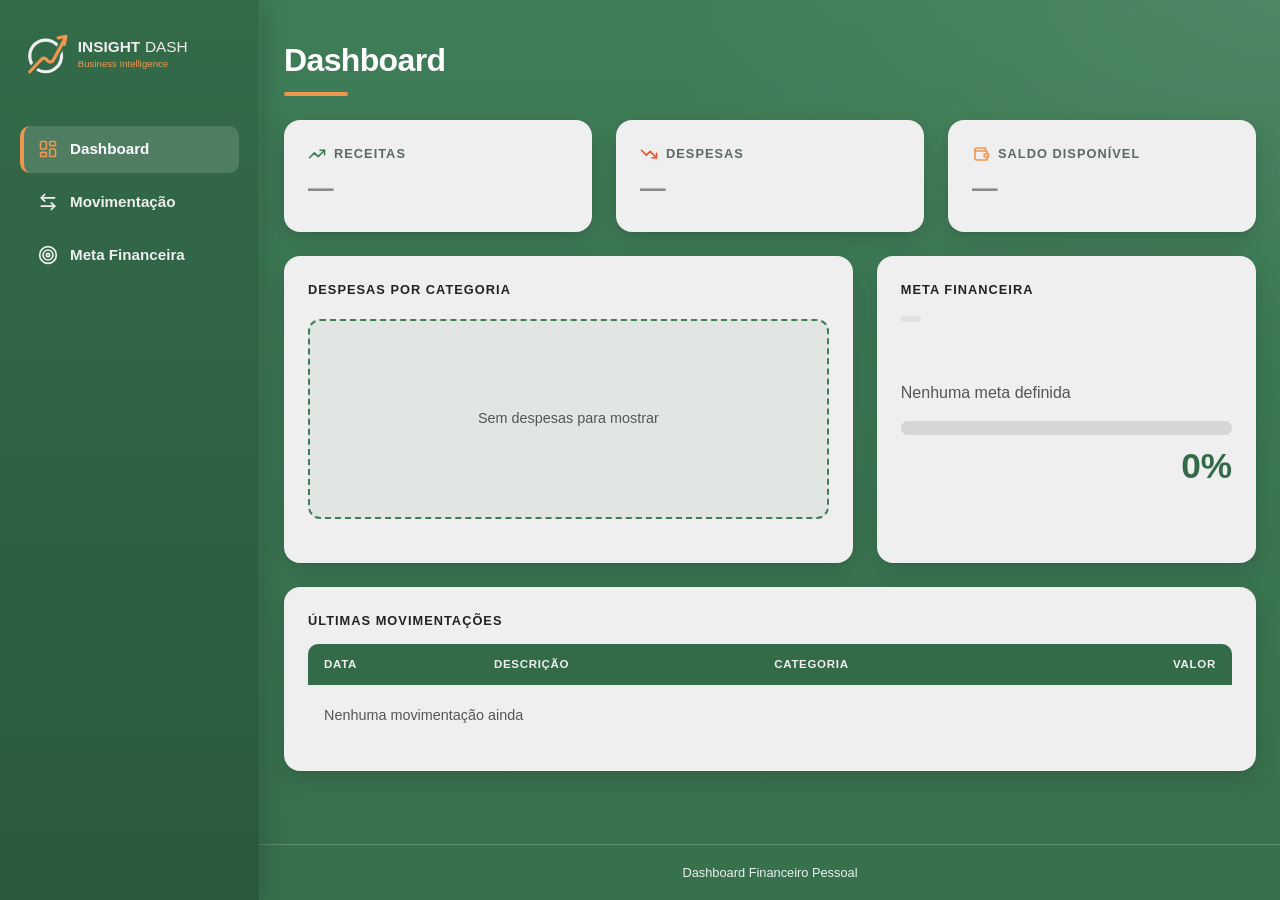
==== commit fb305909: "feat js pronto" ====
--- a/index.html
+++ b/index.html
@@ -30,10 +30,12 @@
                 <article class="card-resumo receita">
                     <h2>Receitas</h2>
                     <p id="ganhos"></p>
+                    <small id="var-receitas"></small>
                 </article>
                 <article class="card-resumo despesa">
                     <h2>Despesas</h2>
                     <p id="perdas"></p>
+                    <small id="var-despesas"></small>
                 </article>
                 <article class="card-resumo saldo">
                     <h2>Saldo disponível</h2>
@@ -50,6 +52,7 @@
 
                 <section class="card-meta">
                     <h2>Meta financeira</h2>
+                    <div><span id="meta-status" class="selo"></span></div>
                     <p id="falta"></p>
                     <progress id="progresso" value="0" max="100"></progress>
                     <p id="porcentagem"></p>
--- a/style.css
+++ b/style.css
@@ -1,3 +1,9 @@
+/* ==========================================================
+   Insight Dash - style.css
+   Paleta: #3F7D58 verde | #EFEFEF cinza claro
+           #EF9651 laranja | #EC5228 laranja avermelhado
+   ========================================================== */
+
 /* ícones do menu, dos cards e do botão (ficam na cor do texto onde são usados) */
 :root {
   --ic-painel: url("data:image/svg+xml,<svg xmlns='http://www.w3.org/2000/svg' viewBox='0 0 24 24' fill='none' stroke='black' stroke-width='2' stroke-linecap='round' stroke-linejoin='round'><rect x='3' y='3' width='7' height='9' rx='1'/><rect x='14' y='3' width='7' height='5' rx='1'/><rect x='14' y='12' width='7' height='9' rx='1'/><rect x='3' y='16' width='7' height='5' rx='1'/></svg>");
@@ -7,6 +13,12 @@
   --ic-descida: url("data:image/svg+xml,<svg xmlns='http://www.w3.org/2000/svg' viewBox='0 0 24 24' fill='none' stroke='black' stroke-width='2.2' stroke-linecap='round' stroke-linejoin='round'><polyline points='22 17 13.5 8.5 8.5 13.5 2 7'/><polyline points='16 17 22 17 22 11'/></svg>");
   --ic-carteira: url("data:image/svg+xml,<svg xmlns='http://www.w3.org/2000/svg' viewBox='0 0 24 24' fill='none' stroke='black' stroke-width='2.2' stroke-linecap='round' stroke-linejoin='round'><path d='M20 12V8H6a2 2 0 0 1-2-2c0-1.1.9-2 2-2h12v4'/><path d='M4 6v12c0 1.1.9 2 2 2h14v-4'/><path d='M18 12a2 2 0 0 0-2 2c0 1.1.9 2 2 2h4v-4h-4z'/></svg>");
   --ic-mais: url("data:image/svg+xml,<svg xmlns='http://www.w3.org/2000/svg' viewBox='0 0 24 24' fill='none' stroke='black' stroke-width='3' stroke-linecap='round'><path d='M12 5v14M5 12h14'/></svg>");
+  --ic-recibo: url("data:image/svg+xml,<svg xmlns='http://www.w3.org/2000/svg' viewBox='0 0 24 24' fill='none' stroke='black' stroke-width='2' stroke-linecap='round' stroke-linejoin='round'><path d='M14 2H6a2 2 0 0 0-2 2v16a2 2 0 0 0 2 2h12a2 2 0 0 0 2-2V8z'/><path d='M14 2v6h6'/><path d='M16 13H8'/><path d='M16 17H8'/><path d='M10 9H8'/></svg>");
+  --ic-seta-baixo: url("data:image/svg+xml,<svg xmlns='http://www.w3.org/2000/svg' viewBox='0 0 24 24' fill='none' stroke='black' stroke-width='2.6' stroke-linecap='round' stroke-linejoin='round'><path d='M17 7 7 17'/><path d='M17 17H7V7'/></svg>");
+  --ic-seta-cima: url("data:image/svg+xml,<svg xmlns='http://www.w3.org/2000/svg' viewBox='0 0 24 24' fill='none' stroke='black' stroke-width='2.6' stroke-linecap='round' stroke-linejoin='round'><path d='M7 7h10v10'/><path d='M7 17 17 7'/></svg>");
+  --ic-check: url("data:image/svg+xml,<svg xmlns='http://www.w3.org/2000/svg' viewBox='0 0 24 24' fill='none' stroke='black' stroke-width='3' stroke-linecap='round' stroke-linejoin='round'><path d='M20 6 9 17l-5-5'/></svg>");
+  --ic-relogio: url("data:image/svg+xml,<svg xmlns='http://www.w3.org/2000/svg' viewBox='0 0 24 24' fill='none' stroke='black' stroke-width='2.6' stroke-linecap='round' stroke-linejoin='round'><circle cx='12' cy='12' r='10'/><polyline points='12 6 12 12 16 14'/></svg>");
+  --ic-info: url("data:image/svg+xml,<svg xmlns='http://www.w3.org/2000/svg' viewBox='0 0 24 24' fill='none' stroke='black' stroke-width='2.2' stroke-linecap='round' stroke-linejoin='round'><circle cx='12' cy='12' r='10'/><path d='M12 16v-4'/><path d='M12 8h.01'/></svg>");
 }
 
 * {
@@ -21,7 +33,6 @@
   display: flex;
   flex-direction: row;
   background-color: #3F7D58;
-  /* brilho claro discreto no canto + verde que escurece um pouco para baixo */
   background-image:
     radial-gradient(900px 500px at 100% 0%, rgba(255, 255, 255, 0.08), transparent 70%),
     linear-gradient(180deg, #3F7D58 0%, #37704D 100%);
@@ -48,7 +59,7 @@
   flex-shrink: 0;
   position: sticky;
   top: 0;
-  align-self: flex-start; 
+  align-self: flex-start;
   height: 100vh;
   overflow-y: auto;
   display: flex;
@@ -96,8 +107,8 @@
   transition: background 0.2s, color 0.2s, border-color 0.2s;
 }
 
-/* ícone antes de cada item (muda com o link) */
-.nav-bar a::before, .card-resumo h2::before, .btn-destaque::before {
+.nav-bar a::before, .card-resumo h2::before, .btn-destaque::before,
+.resumo-titulo::before, .resumo-aviso::before, .selo::before, .modal-aviso::before {
   content: "";
   flex-shrink: 0;
   background: currentColor;
@@ -246,7 +257,7 @@
   font-weight: 700;
   letter-spacing: -0.01em;
   font-variant-numeric: tabular-nums;
-  min-height: 1.5em; 
+  min-height: 1.5em;
   overflow-wrap: anywhere;
 }
 
@@ -263,7 +274,6 @@
   color: #EC5228;
 }
 
-/* o JS pode colocar uma dessas classes no #saldo */
 #saldo.positivo {
   color: #3F7D58;
 }
@@ -309,7 +319,6 @@
   box-shadow: inset 0 2px 6px rgba(0, 0, 0, 0.12);
 }
 
-/* sem dados ainda */
 .grafico:empty {
   align-items: center;
   min-height: 200px;
@@ -356,6 +365,7 @@
 .legenda-grafico li:nth-child(6n+6) { --cor: #F5C08F; }
 
 /* ---------- Meta financeira (card do dashboard) ---------- */
+/* o conteúdo da meta fica centralizado na altura do card */
 .card-meta {
   display: flex;
   flex-direction: column;
@@ -559,7 +569,6 @@
   color: #FFFFFF;
 }
 
-/* botão de destaque sobre o fundo verde (ex.: Nova Movimentação) */
 .btn-destaque {
   display: inline-flex;
   align-items: center;
@@ -716,13 +725,447 @@
   margin-left: 6px;
 }
 
-/* tabela vazia: mostra o aviso embaixo do cabeçalho */
 .tabela-rolagem:has(tbody:empty)::after {
   content: "Nenhuma movimentação ainda";
   display: block;
   padding: 20px 16px;
   color: #555555;
   font-size: 0.9rem;
+}
+
+/* ---------- Janela "Nova movimentação" (dialog) ---------- */
+.modal {
+  margin: auto;
+  width: min(860px, 94vw);
+  max-height: 92vh;
+  overflow-y: auto;
+  padding: 0;
+  border: none;
+  border-radius: 16px;
+  background: #EFEFEF;
+  color: #222222;
+  box-shadow: 0 20px 50px rgba(0, 0, 0, 0.35);
+}
+
+.modal[open] {
+  animation: entrar 0.25s ease;
+}
+
+.modal::backdrop {
+  background: rgba(0, 0, 0, 0.55);
+}
+
+.modal form {
+  display: flex;
+  flex-direction: column;
+  gap: 20px;
+  padding: 24px;
+}
+
+.modal h2 {
+  font-size: 1.15rem;
+  font-weight: 700;
+  color: #222222;
+}
+
+.modal .acoes {
+  justify-content: flex-end;
+  margin-top: 0;
+}
+
+/* campos à esquerda, resumo à direita */
+.modal-corpo {
+  display: grid;
+  grid-template-columns: 1fr 320px;
+  gap: 24px;
+  align-items: start;
+}
+
+.campos {
+  display: grid;
+  grid-template-columns: 1fr 1fr;
+  gap: 16px;
+}
+
+.campo-largo {
+  grid-column: 1 / -1;
+}
+
+/* ---------- Resumo da movimentação ---------- */
+.resumo-mov {
+  padding: 20px;
+  border: 1px solid #d3d8d5;
+  border-radius: 14px;
+  background: rgba(63, 125, 88, 0.07);
+}
+
+.resumo-titulo {
+  --icone: var(--ic-recibo);
+  display: flex;
+  align-items: center;
+  gap: 10px;
+  font-size: 1rem;
+  font-weight: 700;
+  color: #222222;
+}
+
+.resumo-titulo::before {
+  width: 20px;
+  height: 20px;
+}
+
+.selo {
+  display: inline-flex;
+  align-items: center;
+  gap: 6px;
+  padding: 3px 10px;
+  border-radius: 999px;
+  background: #dfe3e0;
+  color: #555555;
+  font-size: 0.75rem;
+  font-weight: 600;
+}
+
+.selo::before {
+  display: none;
+  width: 12px;
+  height: 12px;
+}
+
+.selo-tipo {
+  margin-top: 14px;
+}
+
+.selo-tipo:empty::after {
+  content: "Selecione o tipo";
+  font-weight: 500;
+}
+
+.selo-situacao:empty {
+  padding: 0;
+  background: none;
+}
+
+.selo-situacao:empty::after {
+  content: "—";
+  font-weight: 400;
+  color: #8a8a8a;
+}
+
+.resumo-mov[data-tipo="despesa"] .selo-tipo {
+  --icone: var(--ic-seta-baixo);
+  background: rgba(236, 82, 40, 0.16);
+  color: #A8341A;
+}
+
+.resumo-mov[data-tipo="receita"] .selo-tipo {
+  --icone: var(--ic-seta-cima);
+  background: rgba(63, 125, 88, 0.2);
+  color: #2F6B47;
+}
+
+.resumo-mov[data-situacao="pago"] .selo-situacao {
+  --icone: var(--ic-check);
+  background: rgba(63, 125, 88, 0.2);
+  color: #2F6B47;
+}
+
+.resumo-mov[data-situacao="pendente"] .selo-situacao {
+  --icone: var(--ic-relogio);
+  background: rgba(239, 150, 81, 0.3);
+  color: #7A410C;
+}
+
+.resumo-mov[data-tipo] .selo-tipo::before,
+.resumo-mov[data-situacao] .selo-situacao::before {
+  display: block;
+}
+
+.resumo-valor {
+  margin-top: 10px;
+  font-size: 2rem;
+  font-weight: 700;
+  letter-spacing: -0.02em;
+  font-variant-numeric: tabular-nums;
+  color: #8a8a8a;
+  overflow-wrap: anywhere;
+}
+
+.resumo-valor:empty::before {
+  content: "R$ 0,00";
+}
+
+.resumo-mov[data-tipo="despesa"] .resumo-valor {
+  color: #A8341A;
+}
+
+.resumo-mov[data-tipo="receita"] .resumo-valor {
+  color: #2F6B47;
+}
+
+.resumo-desc {
+  margin-top: 4px;
+  font-size: 0.95rem;
+  overflow-wrap: anywhere;
+}
+
+.resumo-desc:empty::before {
+  content: "Sem descrição";
+  color: #777777;
+}
+
+.resumo-lista {
+  display: flex;
+  flex-direction: column;
+  gap: 12px;
+  margin-top: 16px;
+  padding-top: 16px;
+  border-top: 1px solid #d3d8d5;
+  font-size: 0.85rem;
+}
+
+.resumo-lista > div {
+  display: flex;
+  justify-content: space-between;
+  align-items: center;
+  gap: 12px;
+}
+
+.resumo-lista dt {
+  color: #555555;
+}
+
+.resumo-lista dd {
+  font-weight: 600;
+  text-align: right;
+  overflow-wrap: anywhere;
+}
+
+.resumo-lista dd:empty::before {
+  content: "—";
+  font-weight: 400;
+  color: #8a8a8a;
+}
+
+.resumo-aviso {
+  --icone: var(--ic-info);
+  display: flex;
+  gap: 8px;
+  margin-top: 16px;
+  padding-top: 16px;
+  border-top: 1px solid #d3d8d5;
+  font-size: 0.78rem;
+  line-height: 1.45;
+  color: #555555;
+}
+
+.resumo-aviso::before {
+  width: 16px;
+  height: 16px;
+  margin-top: 1px;
+}
+
+@media (max-width: 820px) {
+  .modal-corpo {
+    grid-template-columns: 1fr;
+  }
+}
+
+@media (max-width: 480px) {
+  .campos {
+    grid-template-columns: 1fr;
+  }
+
+  .modal form {
+    padding: 18px;
+  }
+
+  .modal .acoes button {
+    flex: 1;
+  }
+}
+
+/* ---------- Janela "Adicionar valor à meta" ---------- */
+.modal-cab p {
+  margin-top: 4px;
+  font-size: 0.85rem;
+  color: #555555;
+}
+
+.meta-alvo {
+  --icone: var(--ic-alvo);
+  display: grid;
+  grid-template-columns: 36px 1fr;
+  column-gap: 12px;
+  align-items: center;
+  padding-bottom: 16px;
+  border-bottom: 1px solid #d3d8d5;
+}
+
+.meta-alvo::before {
+  content: "";
+  grid-row: 1 / 3;
+  width: 36px;
+  height: 36px;
+  background: #2F6B47;
+  -webkit-mask: var(--icone) center / 24px no-repeat;
+  mask: var(--icone) center / 24px no-repeat;
+}
+
+.meta-alvo p {
+  font-size: 0.75rem;
+  color: #666666;
+}
+
+.meta-alvo strong {
+  font-size: 1.1rem;
+  color: #222222;
+}
+
+.dica {
+  display: block;
+  margin-top: 6px;
+  font-size: 0.75rem;
+  color: #666666;
+}
+
+.rotulo-linha {
+  display: flex;
+  justify-content: space-between;
+}
+
+.rotulo-linha span {
+  font-weight: 400;
+  font-size: 0.75rem;
+  color: #777777;
+}
+
+.selo-confirmar {
+  margin-top: 14px;
+  background: rgba(63, 125, 88, 0.2);
+  color: #2F6B47;
+}
+
+.resumo-subtitulo {
+  margin-top: 16px;
+  padding-top: 16px;
+  border-top: 1px solid #d3d8d5;
+  font-size: 0.9rem;
+  font-weight: 700;
+}
+
+.resumo-lista-solta {
+  margin-top: 12px;
+  padding-top: 0;
+  border-top: none;
+}
+
+.resumo-lista dd.destaque {
+  color: #2F6B47;
+}
+
+.resumo-progresso {
+  margin-top: 12px;
+  font-size: 0.8rem;
+}
+
+.resumo-progresso-topo {
+  display: flex;
+  justify-content: space-between;
+  gap: 8px;
+  margin-bottom: 6px;
+}
+
+.resumo-progresso-topo strong {
+  color: #2F6B47;
+}
+
+.resumo-progresso-topo span,
+.resumo-progresso small {
+  color: #666666;
+}
+
+.resumo-progresso progress {
+  height: 10px;
+}
+
+.resumo-progresso small {
+  display: block;
+  margin-top: 6px;
+  font-size: 0.75rem;
+}
+
+.resumo-prazo {
+  margin-top: 16px;
+  padding-top: 16px;
+  border-top: 1px solid #d3d8d5;
+  font-size: 0.8rem;
+  color: #555555;
+}
+
+.resumo-prazo:empty {
+  display: none;
+}
+
+.modal .acoes-rodape {
+  align-items: center;
+}
+
+.acoes-rodape small {
+  margin-right: auto;
+  font-size: 0.78rem;
+  color: #666666;
+}
+
+@media (max-width: 480px) {
+  .acoes-rodape small {
+    flex-basis: 100%;
+  }
+}
+
+/* ---------- Janelas pequenas (Nova meta, Editar meta, Retirar valor) ---------- */
+.modal-estreito {
+  width: min(480px, 94vw);
+}
+
+.modal-aviso {
+  --icone: var(--ic-info);
+  display: flex;
+  gap: 10px;
+  padding: 12px 14px;
+  border-radius: 10px;
+  background: rgba(63, 125, 88, 0.1);
+  color: #2F6B47;
+  font-size: 0.8rem;
+  line-height: 1.45;
+}
+
+.modal-aviso::before {
+  width: 16px;
+  height: 16px;
+  margin-top: 1px;
+}
+
+.modal-aviso.perigo {
+  background: rgba(236, 82, 40, 0.1);
+  color: #A8341A;
+}
+
+.btn-perigo-solido {
+  background: #C13F1B;
+  border-color: #C13F1B;
+  color: #FFFFFF;
+}
+
+.btn-perigo-solido:hover {
+  background: #A8341A;
+  border-color: #A8341A;
+}
+
+@media (max-width: 480px) {
+  .modal-estreito .campos {
+    grid-template-columns: 1fr;
+  }
 }
 
 /* ---------- Rodapé ---------- */
@@ -779,7 +1222,6 @@
     grid-template-columns: 1fr;
   }
 }
-
 
 @media (max-width: 768px) {
   body {
@@ -861,7 +1303,6 @@
     white-space: nowrap;
   }
 
-
   .tabela-rolagem {
     background:
       linear-gradient(90deg, #EFEFEF 30%, rgba(239, 239, 239, 0)) left center / 28px 100% no-repeat local,
@@ -871,7 +1312,6 @@
   }
 }
 
-
 @media (max-width: 480px) {
   main {
     padding-left: 12px;
@@ -898,10 +1338,4 @@
   .nav-bar a::before {
     display: none;
   }
-}
-.dialog {
-  position: fixed;
-  top: 50%;
-  left: 50%;
-  transform: translate(-50%, -50%);
 }
